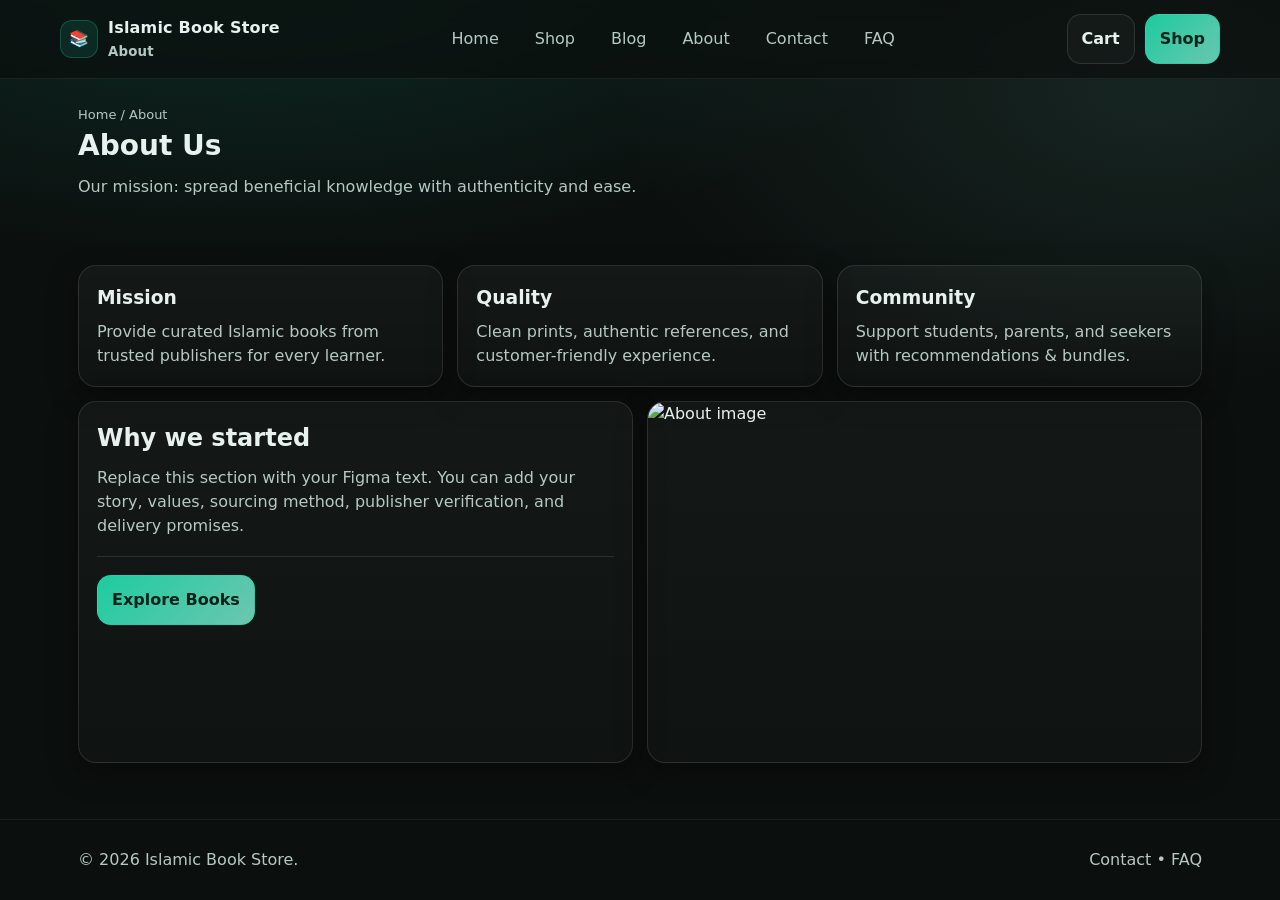
==== about.html @ 1f6e1888 "Initial commit: Islamic Book Store static website" ====
<!doctype html>
<html lang="en">
<head>
  <meta charset="utf-8" />
  <meta name="viewport" content="width=device-width, initial-scale=1" />
  <title>Islamic Book Store — About</title>
  <link rel="stylesheet" href="css/styles.css" />
</head>
<body>

<header class="header">
  <div class="container nav">
    <a class="brand" href="index.html"><span class="logo">📚</span><span>Islamic Book Store<small>About</small></span></a>
    <nav class="nav-links">
      <a href="index.html">Home</a><a href="shop.html">Shop</a><a href="blog.html">Blog</a><a href="about.html">About</a><a href="contact.html">Contact</a><a href="faq.html">FAQ</a>
    </nav>
    <div class="nav-actions">
      <a class="btn" href="cart.html">Cart</a>
      <a class="btn primary" href="shop.html">Shop</a>
      <label class="btn menu-btn" for="menuToggle">Menu</label>
    </div>
  </div>
  <input id="menuToggle" type="checkbox" />
  <div class="menu-panel"><div class="container">
    <a href="index.html">Home</a><a href="shop.html">Shop</a><a href="blog.html">Blog</a><a href="about.html">About</a><a href="contact.html">Contact</a><a href="faq.html">FAQ</a><a href="cart.html">Cart</a>
  </div></div>
</header>

<main>
  <section class="page-head">
    <div class="container">
      <div class="breadcrumb">Home / About</div>
      <h1>About Us</h1>
      <div class="muted">Our mission: spread beneficial knowledge with authenticity and ease.</div>
    </div>
  </section>

  <section class="section">
    <div class="container grid-3">
      <div class="card pad">
        <h3 style="margin:0 0 8px;">Mission</h3>
        <p class="muted" style="margin:0">Provide curated Islamic books from trusted publishers for every learner.</p>
      </div>
      <div class="card pad">
        <h3 style="margin:0 0 8px;">Quality</h3>
        <p class="muted" style="margin:0">Clean prints, authentic references, and customer-friendly experience.</p>
      </div>
      <div class="card pad">
        <h3 style="margin:0 0 8px;">Community</h3>
        <p class="muted" style="margin:0">Support students, parents, and seekers with recommendations & bundles.</p>
      </div>
    </div>

    <div style="height:14px"></div>

    <div class="container" style="display:grid; grid-template-columns: 1fr 1fr; gap:14px;">
      <div class="card pad">
        <h2 style="margin:0 0 10px;">Why we started</h2>
        <p class="muted" style="margin:0">
          Replace this section with your Figma text. You can add your story, values, sourcing method,
          publisher verification, and delivery promises.
        </p>
        <div class="hr"></div>
        <a class="btn primary" href="shop.html">Explore Books</a>
      </div>
      <div class="card" style="overflow:hidden;">
        <img src="assets/hero.jpg" alt="About image" style="width:100%; height: 360px; object-fit: cover;">
      </div>
    </div>
  </section>
</main>

<footer class="footer">
  <div class="container" style="display:flex; justify-content:space-between; gap:10px; flex-wrap:wrap;">
    <span class="muted">© 2026 Islamic Book Store.</span>
    <span class="muted"><a href="contact.html">Contact</a> • <a href="faq.html">FAQ</a></span>
  </div>
</footer>

</body>
</html>
---- css/styles.css ----
/* =========================
   Islamic Book Store - CSS
   No JS required
   ========================= */

:root{
  --bg:#0b0f0e;
  --surface:#0f1614;
  --surface-2:#111c19;
  --text:#e7f2ee;
  --muted:#b5c9c2;
  --line:rgba(231,242,238,.12);
  --brand:#1ed6a8;
  --brand-2:#7ce6cc;
  --danger:#ff5e6c;
  --warn:#ffcc66;

  --radius:18px;
  --radius-sm:12px;
  --shadow: 0 10px 30px rgba(0,0,0,.35);
  --max: 1160px;
}

*{box-sizing:border-box}
html,body{height:100%}
body{
  margin:0;
  font-family: ui-sans-serif, system-ui, -apple-system, Segoe UI, Roboto, Arial, "Noto Sans", "Apple Color Emoji","Segoe UI Emoji";
  background: radial-gradient(1200px 600px at 20% -10%, rgba(30,214,168,.16), transparent 60%),
              radial-gradient(900px 500px at 90% 10%, rgba(124,230,204,.10), transparent 60%),
              var(--bg);
  color:var(--text);
  line-height:1.5;
}

a{color:inherit; text-decoration:none}
img{max-width:100%; display:block}
.container{width:100%; max-width:var(--max); margin:0 auto; padding:0 18px}
.section{padding:56px 0}
.card{
  background: linear-gradient(180deg, rgba(255,255,255,.04), rgba(255,255,255,.02));
  border:1px solid var(--line);
  border-radius:var(--radius);
  box-shadow: var(--shadow);
}
.card.pad{padding:18px}

.badge{
  display:inline-flex; align-items:center; gap:8px;
  padding:6px 10px;
  border:1px solid var(--line);
  background: rgba(30,214,168,.10);
  color: var(--brand-2);
  border-radius: 999px;
  font-size:12px;
  letter-spacing:.2px;
}

.btn{
  display:inline-flex; align-items:center; justify-content:center; gap:10px;
  padding:12px 14px;
  border-radius: 14px;
  border:1px solid var(--line);
  background: rgba(255,255,255,.03);
  color: var(--text);
  cursor:pointer;
  transition: transform .12s ease, background .12s ease, border-color .12s ease;
  font-weight:600;
}
.btn:hover{transform: translateY(-1px); background: rgba(255,255,255,.06); border-color: rgba(231,242,238,.22)}
.btn.primary{
  background: linear-gradient(135deg, rgba(30,214,168,.95), rgba(124,230,204,.85));
  color:#07231b;
  border-color: rgba(30,214,168,.55);
}
.btn.primary:hover{background: linear-gradient(135deg, rgba(30,214,168,1), rgba(124,230,204,.95))}
.btn.danger{background: rgba(255,94,108,.15); border-color: rgba(255,94,108,.35)}
.btn.small{padding:8px 10px; border-radius: 12px; font-size: 13px}

.kbd{
  font-size:12px; color:var(--muted);
  border:1px solid var(--line);
  border-bottom-color: rgba(231,242,238,.25);
  padding:3px 8px; border-radius: 10px;
  background: rgba(255,255,255,.03);
}

/* Header / Nav */
.header{
  position: sticky; top:0; z-index:50;
  backdrop-filter: blur(10px);
  background: rgba(11,15,14,.70);
  border-bottom:1px solid rgba(231,242,238,.08);
}
.nav{
  display:flex; align-items:center; justify-content:space-between;
  padding:14px 0;
  gap:14px;
}
.brand{
  display:flex; align-items:center; gap:10px;
  font-weight:800; letter-spacing:.2px;
}
.brand .logo{
  width:38px; height:38px; border-radius:12px;
  background: rgba(30,214,168,.12);
  border:1px solid rgba(30,214,168,.25);
  display:grid; place-items:center;
}
.brand small{display:block; color:var(--muted); font-weight:600; margin-top:2px}

.nav-links{display:flex; gap:14px; align-items:center}
.nav-links a{
  padding:10px 10px;
  border-radius: 12px;
  color: var(--muted);
  border:1px solid transparent;
}
.nav-links a:hover{color:var(--text); background: rgba(255,255,255,.04); border-color: rgba(231,242,238,.12)}
.nav-actions{display:flex; gap:10px; align-items:center}

/* Mobile menu (checkbox hack) */
#menuToggle{display:none}
.menu-btn{display:none}
.menu-panel{display:none}

.search{
  display:flex; align-items:center; gap:10px;
  border:1px solid var(--line);
  background: rgba(255,255,255,.03);
  border-radius: 14px;
  padding:10px 12px;
  min-width: 300px;
}
.search input{
  flex:1;
  background: transparent;
  border:0;
  outline:none;
  color: var(--text);
  font-size:14px;
}
.search input::placeholder{color: rgba(181,201,194,.75)}

/* Hero */
.hero{
  padding: 44px 0 18px;
}
.hero-grid{
  display:grid;
  grid-template-columns: 1.2fr .8fr;
  gap: 18px;
  align-items: stretch;
}
.hero h1{
  margin: 10px 0 12px;
  font-size: clamp(28px, 4vw, 44px);
  line-height:1.12;
  letter-spacing:-.4px;
}
.hero p{
  margin:0 0 18px;
  color: var(--muted);
  font-size: 16px;
}
.hero .panel{
  padding:20px;
  position:relative;
  overflow:hidden;
}
.hero .panel::after{
  content:"";
  position:absolute;
  inset:-60px -80px auto auto;
  width:220px; height:220px;
  background: radial-gradient(circle at 30% 30%, rgba(30,214,168,.35), transparent 60%);
  filter: blur(2px);
}
.hero .stats{
  display:grid;
  grid-template-columns: repeat(3, 1fr);
  gap: 12px;
  margin-top:18px;
}
.stat{
  border:1px solid var(--line);
  border-radius: 16px;
  padding:12px;
  background: rgba(255,255,255,.02);
}
.stat strong{display:block; font-size:18px}
.stat span{color:var(--muted); font-size:12px}

.hero-aside{
  padding: 18px;
  display:flex;
  flex-direction: column;
  gap: 12px;
}
.hero-aside .thumb{
  border-radius: var(--radius);
  overflow:hidden;
  border:1px solid var(--line);
  background: rgba(255,255,255,.02);
}
.hero-aside .thumb img{height: 220px; width:100%; object-fit: cover}
.hero-aside .mini{
  display:flex; gap:10px; align-items:flex-start;
  padding: 12px;
  border-radius: 16px;
  border:1px solid var(--line);
  background: rgba(255,255,255,.02);
}
.dot{
  width:10px; height:10px; border-radius: 999px; margin-top:6px;
  background: var(--brand);
  box-shadow: 0 0 0 6px rgba(30,214,168,.12);
}

/* Grids */
.grid-3{
  display:grid;
  grid-template-columns: repeat(3, 1fr);
  gap: 14px;
}
.grid-4{
  display:grid;
  grid-template-columns: repeat(4, 1fr);
  gap: 14px;
}
.hr{height:1px; background: var(--line); margin: 18px 0}

/* Product cards */
.product{
  overflow:hidden;
  display:flex; flex-direction:column;
}
.product .img{
  height: 190px;
  background: rgba(255,255,255,.02);
  border-bottom: 1px solid var(--line);
}
.product .img img{
  width:100%; height:100%; object-fit: cover;
}
.product .body{padding:14px}
.product h3{margin:0 0 8px; font-size: 16px}
.product .meta{display:flex; justify-content:space-between; align-items:center; gap:10px}
.price{font-weight:900}
.muted{color: var(--muted)}
.stars{font-size: 12px; color: var(--warn)}
.product .actions{display:flex; gap:10px; margin-top:12px}
.chip{
  display:inline-flex; align-items:center; gap:8px;
  padding:6px 10px;
  border-radius: 999px;
  border:1px solid var(--line);
  background: rgba(255,255,255,.02);
  color: var(--muted);
  font-size: 12px;
}

/* Page header */
.page-head{
  padding: 26px 0 10px;
}
.page-head h1{margin: 0 0 8px; font-size: 28px}
.breadcrumb{color: var(--muted); font-size: 13px}

/* Layout: shop */
.shop-layout{
  display:grid;
  grid-template-columns: 280px 1fr;
  gap: 14px;
}
.sidebar{padding:14px}
.sidebar h3{margin:0 0 10px}
.field{display:flex; flex-direction:column; gap:6px; margin:10px 0}
.field label{font-size:12px; color:var(--muted)}
.input, select, textarea{
  width:100%;
  padding: 12px 12px;
  border-radius: 14px;
  border:1px solid var(--line);
  background: rgba(255,255,255,.03);
  color: var(--text);
  outline:none;
}
textarea{min-height: 120px; resize: vertical}
.row{display:flex; gap:10px}
.row > *{flex:1}

.table{
  width:100%;
  border-collapse: collapse;
  overflow:hidden;
  border-radius: var(--radius);
  border:1px solid var(--line);
}
.table th, .table td{
  padding: 12px;
  border-bottom: 1px solid var(--line);
  text-align:left;
  vertical-align: middle;
}
.table th{color: var(--muted); font-size: 12px; font-weight: 800; letter-spacing:.3px}
.table tr:last-child td{border-bottom:0}
.qty{
  display:inline-flex; align-items:center; gap:8px;
  border:1px solid var(--line);
  border-radius: 999px;
  padding:6px 10px;
}
.qty button{
  width:26px; height:26px;
  border-radius: 999px;
  border:1px solid var(--line);
  background: rgba(255,255,255,.03);
  color: var(--text);
  cursor:pointer;
}

/* Footer */
.footer{
  border-top:1px solid rgba(231,242,238,.08);
  padding: 28px 0;
  color: var(--muted);
}
.footer-grid{
  display:grid;
  grid-template-columns: 1.2fr .8fr .8fr .8fr;
  gap: 14px;
}
.footer h4{margin:0 0 10px; color: var(--text)}
.footer a{color: var(--muted)}
.footer a:hover{color: var(--text)}

/* Responsive */
@media (max-width: 980px){
  .hero-grid{grid-template-columns: 1fr}
  .search{min-width: 0; width: 100%}
  .grid-4{grid-template-columns: repeat(2, 1fr)}
  .grid-3{grid-template-columns: repeat(2, 1fr)}
  .shop-layout{grid-template-columns: 1fr}
}

@media (max-width: 680px){
  .nav-links{display:none}
  .menu-btn{display:inline-flex}
  .menu-panel{
    display:block;
    max-height:0;
    overflow:hidden;
    transition: max-height .2s ease;
    border-top:1px solid rgba(231,242,238,.08);
  }
  #menuToggle:checked ~ .menu-panel{max-height: 420px}
  .menu-panel .container{padding: 10px 18px 16px}
  .menu-panel a{
    display:block;
    padding: 12px 10px;
    border-radius: 12px;
    border:1px solid transparent;
    color: var(--muted);
  }
  .menu-panel a:hover{background: rgba(255,255,255,.04); border-color: rgba(231,242,238,.12); color: var(--text)}
  .grid-3{grid-template-columns: 1fr}
  .grid-4{grid-template-columns: 1fr}
  .footer-grid{grid-template-columns: 1fr}
}
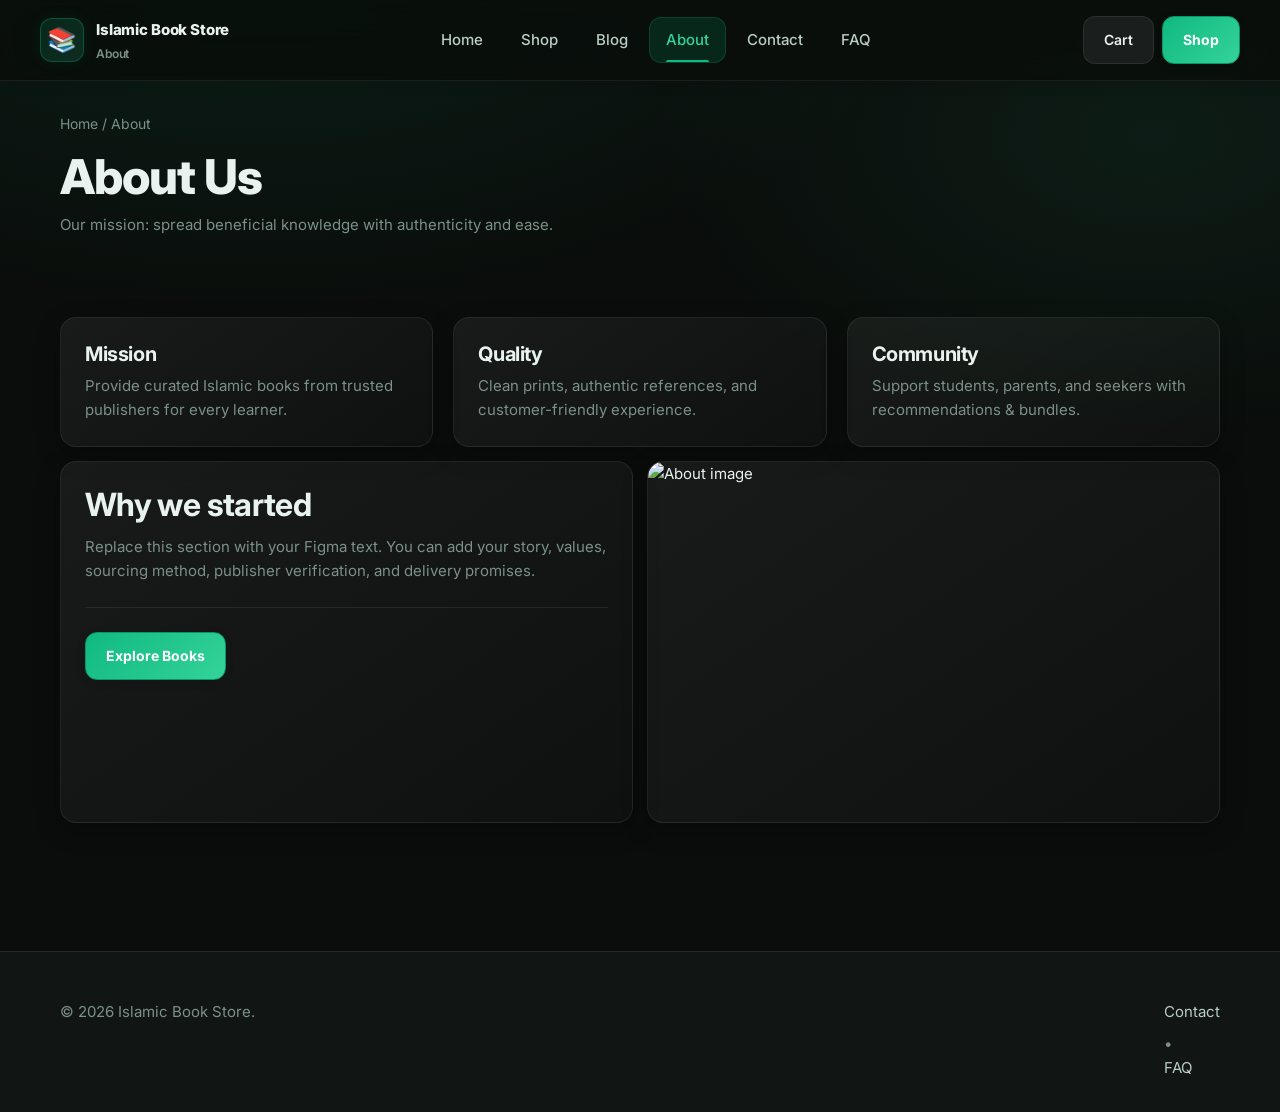
==== commit f9adb7a7: "Complete premium UI/UX upgrade with functional JavaScript features - Added 7 JavaScript modules (dat" ====
--- a/about.html
+++ b/about.html
@@ -15,7 +15,7 @@
       <a href="index.html">Home</a><a href="shop.html">Shop</a><a href="blog.html">Blog</a><a href="about.html">About</a><a href="contact.html">Contact</a><a href="faq.html">FAQ</a>
     </nav>
     <div class="nav-actions">
-      <a class="btn" href="cart.html">Cart</a>
+      <a class="btn cart-badge" href="cart.html" data-count="0">Cart</a>
       <a class="btn primary" href="shop.html">Shop</a>
       <label class="btn menu-btn" for="menuToggle">Menu</label>
     </div>
@@ -77,5 +77,7 @@
   </div>
 </footer>
 
+<script src="js/store.js"></script>
+<script src="js/ui.js"></script>
 </body>
 </html>
--- a/css/styles.css
+++ b/css/styles.css
@@ -1,370 +1,1204 @@
 /* =========================
-   Islamic Book Store - CSS
-   No JS required
+   Islamic Book Store - Premium Edition
+   Dark Theme • Modern Typography • Smooth Interactions
    ========================= */
 
-:root{
-  --bg:#0b0f0e;
-  --surface:#0f1614;
-  --surface-2:#111c19;
-  --text:#e7f2ee;
-  --muted:#b5c9c2;
-  --line:rgba(231,242,238,.12);
-  --brand:#1ed6a8;
-  --brand-2:#7ce6cc;
-  --danger:#ff5e6c;
-  --warn:#ffcc66;
-
-  --radius:18px;
-  --radius-sm:12px;
-  --shadow: 0 10px 30px rgba(0,0,0,.35);
-  --max: 1160px;
-}
-
-*{box-sizing:border-box}
-html,body{height:100%}
-body{
-  margin:0;
-  font-family: ui-sans-serif, system-ui, -apple-system, Segoe UI, Roboto, Arial, "Noto Sans", "Apple Color Emoji","Segoe UI Emoji";
-  background: radial-gradient(1200px 600px at 20% -10%, rgba(30,214,168,.16), transparent 60%),
-              radial-gradient(900px 500px at 90% 10%, rgba(124,230,204,.10), transparent 60%),
+@import url('https://fonts.googleapis.com/css2?family=Inter:wght@300;400;500;600;700;800;900&display=swap');
+
+/* ========== CSS Variables ========== */
+:root {
+  /* Premium Color Palette - Charcoal + Emerald */
+  --bg: #0a0d0b;
+  --surface: #111614;
+  --surface-2: #1a1f1d;
+  --surface-3: #242a27;
+  --text: #e8f3ef;
+  --text-secondary: #b8cdc5;
+  --text-muted: #7a9088;
+  --line: rgba(232, 243, 239, 0.08);
+  --line-strong: rgba(232, 243, 239, 0.15);
+  
+  /* Brand Colors - Refined Emerald */
+  --brand: #10b981;
+  --brand-light: #34d399;
+  --brand-dark: #059669;
+  --brand-glow: rgba(16, 185, 129, 0.15);
+  
+  /* Status Colors */
+  --danger: #ef4444;
+  --danger-light: #f87171;
+  --warning: #f59e0b;
+  --warning-light: #fbbf24;
+  --success: #10b981;
+  --info: #3b82f6;
+  
+  /* Spacing & Layout */
+  --radius: 16px;
+  --radius-sm: 12px;
+  --radius-lg: 20px;
+  --shadow-sm: 0 2px 8px rgba(0, 0, 0, 0.15);
+  --shadow: 0 8px 24px rgba(0, 0, 0, 0.25);
+  --shadow-lg: 0 16px 48px rgba(0, 0, 0, 0.35);
+  --max-width: 1200px;
+  
+  /* Glow Effects */
+  --glow-brand: 0 0 20px var(--brand-glow), 0 0 40px var(--brand-glow);
+  --glow-subtle: 0 0 15px rgba(16, 185, 129, 0.08);
+  
+  /* Transitions */
+  --transition-fast: 0.15s cubic-bezier(0.4, 0, 0.2, 1);
+  --transition: 0.25s cubic-bezier(0.4, 0, 0.2, 1);
+  --transition-slow: 0.4s cubic-bezier(0.4, 0, 0.2, 1);
+}
+
+/* ========== Base Styles ========== */
+* {
+  box-sizing: border-box;
+  margin: 0;
+  padding: 0;
+}
+
+html {
+  scroll-behavior: smooth;
+}
+
+@media (prefers-reduced-motion: reduce) {
+  *,
+  *::before,
+  *::after {
+    animation-duration: 0.01ms !important;
+    animation-iteration-count: 1 !important;
+    transition-duration: 0.01ms !important;
+  }
+  html {
+    scroll-behavior: auto;
+  }
+}
+
+body {
+  font-family: 'Inter', -apple-system, BlinkMacSystemFont, 'Segoe UI', Roboto, Oxygen, Ubuntu, Cantarell, sans-serif;
+  background: radial-gradient(ellipse 1400px 800px at 20% -10%, rgba(16, 185, 129, 0.12), transparent 50%),
+              radial-gradient(ellipse 1000px 600px at 90% 15%, rgba(52, 211, 153, 0.08), transparent 50%),
               var(--bg);
-  color:var(--text);
-  line-height:1.5;
-}
-
-a{color:inherit; text-decoration:none}
-img{max-width:100%; display:block}
-.container{width:100%; max-width:var(--max); margin:0 auto; padding:0 18px}
-.section{padding:56px 0}
-.card{
-  background: linear-gradient(180deg, rgba(255,255,255,.04), rgba(255,255,255,.02));
-  border:1px solid var(--line);
-  border-radius:var(--radius);
+  background-attachment: fixed;
+  color: var(--text);
+  line-height: 1.6;
+  font-size: 15px;
+  -webkit-font-smoothing: antialiased;
+  -moz-osx-font-smoothing: grayscale;
+  min-height: 100vh;
+  display: flex;
+  flex-direction: column;
+}
+
+main {
+  flex: 1;
+}
+
+::selection {
+  background: var(--brand);
+  color: var(--bg);
+}
+
+/* ========== Typography ========== */
+h1, h2, h3, h4, h5, h6 {
+  font-weight: 700;
+  line-height: 1.2;
+  letter-spacing: -0.02em;
+  color: var(--text);
+}
+
+h1 {
+  font-size: clamp(2rem, 5vw, 3rem);
+  font-weight: 800;
+}
+
+h2 {
+  font-size: clamp(1.5rem, 4vw, 2rem);
+}
+
+h3 {
+  font-size: 1.25rem;
+}
+
+a {
+  color: inherit;
+  text-decoration: none;
+  transition: color var(--transition-fast);
+}
+
+img {
+  max-width: 100%;
+  display: block;
+  height: auto;
+}
+
+code {
+  font-family: 'Monaco', 'Courier New', monospace;
+  background: var(--surface-2);
+  padding: 2px 6px;
+  border-radius: 4px;
+  font-size: 0.875em;
+  color: var(--brand-light);
+}
+
+/* ========== Layout Utilities ========== */
+.container {
+  width: 100%;
+  max-width: var(--max-width);
+  margin: 0 auto;
+  padding: 0 20px;
+}
+
+.section {
+  padding: 64px 0;
+}
+
+.section-sm {
+  padding: 40px 0;
+}
+
+/* ========== Card System ========== */
+.card {
+  background: linear-gradient(145deg, rgba(255, 255, 255, 0.06), rgba(255, 255, 255, 0.02));
+  border: 1px solid var(--line);
+  border-radius: var(--radius);
   box-shadow: var(--shadow);
-}
-.card.pad{padding:18px}
-
-.badge{
-  display:inline-flex; align-items:center; gap:8px;
-  padding:6px 10px;
-  border:1px solid var(--line);
-  background: rgba(30,214,168,.10);
-  color: var(--brand-2);
+  transition: all var(--transition);
+  position: relative;
+  overflow: hidden;
+}
+
+.card::before {
+  content: '';
+  position: absolute;
+  inset: 0;
+  background: radial-gradient(circle at 50% 0%, rgba(16, 185, 129, 0.08), transparent 70%);
+  opacity: 0;
+  transition: opacity var(--transition);
+  pointer-events: none;
+}
+
+.card:hover::before {
+  opacity: 1;
+}
+
+.card:hover {
+  border-color: var(--line-strong);
+  transform: translateY(-2px);
+  box-shadow: var(--shadow-lg), var(--glow-subtle);
+}
+
+.card.pad {
+  padding: 24px;
+}
+
+.card.interactive {
+  cursor: pointer;
+}
+
+/* ========== Badge & Chips ========== */
+.badge {
+  display: inline-flex;
+  align-items: center;
+  gap: 6px;
+  padding: 6px 12px;
+  border: 1px solid var(--line-strong);
+  background: var(--brand-glow);
+  color: var(--brand-light);
   border-radius: 999px;
-  font-size:12px;
-  letter-spacing:.2px;
-}
-
-.btn{
-  display:inline-flex; align-items:center; justify-content:center; gap:10px;
-  padding:12px 14px;
-  border-radius: 14px;
-  border:1px solid var(--line);
-  background: rgba(255,255,255,.03);
+  font-size: 0.75rem;
+  font-weight: 600;
+  letter-spacing: 0.025em;
+  text-transform: uppercase;
+}
+
+.chip {
+  display: inline-flex;
+  align-items: center;
+  gap: 6px;
+  padding: 6px 12px;
+  border-radius: 999px;
+  border: 1px solid var(--line);
+  background: var(--surface-2);
+  color: var(--text-secondary);
+  font-size: 0.813rem;
+  font-weight: 500;
+  transition: all var(--transition-fast);
+}
+
+.chip:hover {
+  background: var(--surface-3);
+  border-color: var(--line-strong);
+}
+
+/* ========== Button System ========== */
+.btn {
+  display: inline-flex;
+  align-items: center;
+  justify-content: center;
+  gap: 8px;
+  padding: 12px 20px;
+  border-radius: var(--radius-sm);
+  border: 1px solid var(--line);
+  background: var(--surface-2);
   color: var(--text);
-  cursor:pointer;
-  transition: transform .12s ease, background .12s ease, border-color .12s ease;
-  font-weight:600;
-}
-.btn:hover{transform: translateY(-1px); background: rgba(255,255,255,.06); border-color: rgba(231,242,238,.22)}
-.btn.primary{
-  background: linear-gradient(135deg, rgba(30,214,168,.95), rgba(124,230,204,.85));
-  color:#07231b;
-  border-color: rgba(30,214,168,.55);
-}
-.btn.primary:hover{background: linear-gradient(135deg, rgba(30,214,168,1), rgba(124,230,204,.95))}
-.btn.danger{background: rgba(255,94,108,.15); border-color: rgba(255,94,108,.35)}
-.btn.small{padding:8px 10px; border-radius: 12px; font-size: 13px}
-
-.kbd{
-  font-size:12px; color:var(--muted);
-  border:1px solid var(--line);
-  border-bottom-color: rgba(231,242,238,.25);
-  padding:3px 8px; border-radius: 10px;
-  background: rgba(255,255,255,.03);
-}
-
-/* Header / Nav */
-.header{
-  position: sticky; top:0; z-index:50;
-  backdrop-filter: blur(10px);
-  background: rgba(11,15,14,.70);
-  border-bottom:1px solid rgba(231,242,238,.08);
-}
-.nav{
-  display:flex; align-items:center; justify-content:space-between;
-  padding:14px 0;
-  gap:14px;
-}
-.brand{
-  display:flex; align-items:center; gap:10px;
-  font-weight:800; letter-spacing:.2px;
-}
-.brand .logo{
-  width:38px; height:38px; border-radius:12px;
-  background: rgba(30,214,168,.12);
-  border:1px solid rgba(30,214,168,.25);
-  display:grid; place-items:center;
-}
-.brand small{display:block; color:var(--muted); font-weight:600; margin-top:2px}
-
-.nav-links{display:flex; gap:14px; align-items:center}
-.nav-links a{
-  padding:10px 10px;
-  border-radius: 12px;
-  color: var(--muted);
-  border:1px solid transparent;
-}
-.nav-links a:hover{color:var(--text); background: rgba(255,255,255,.04); border-color: rgba(231,242,238,.12)}
-.nav-actions{display:flex; gap:10px; align-items:center}
-
-/* Mobile menu (checkbox hack) */
-#menuToggle{display:none}
-.menu-btn{display:none}
-.menu-panel{display:none}
-
-.search{
-  display:flex; align-items:center; gap:10px;
-  border:1px solid var(--line);
-  background: rgba(255,255,255,.03);
-  border-radius: 14px;
-  padding:10px 12px;
-  min-width: 300px;
-}
-.search input{
-  flex:1;
+  cursor: pointer;
+  font-weight: 600;
+  font-size: 0.875rem;
+  transition: all var(--transition-fast);
+  white-space: nowrap;
+  position: relative;
+  overflow: hidden;
+}
+
+.btn:hover {
+  transform: translateY(-2px);
+  background: var(--surface-3);
+  border-color: var(--line-strong);
+  box-shadow: var(--shadow-sm);
+}
+
+.btn:active {
+  transform: translateY(0);
+}
+
+.btn:focus-visible {
+  outline: 2px solid var(--brand);
+  outline-offset: 2px;
+}
+
+.btn.primary {
+  background: linear-gradient(135deg, var(--brand), var(--brand-light));
+  color: #fff;
+  border-color: var(--brand-dark);
+  font-weight: 700;
+  box-shadow: var(--shadow-sm);
+}
+
+.btn.primary:hover {
+  background: linear-gradient(135deg, var(--brand-dark), var(--brand));
+  box-shadow: var(--shadow), var(--glow-brand);
+  border-color: var(--brand);
+}
+
+.btn.secondary {
+  background: var(--surface);
+  border-color: var(--brand);
+  color: var(--brand-light);
+}
+
+.btn.secondary:hover {
+  background: var(--brand-glow);
+  box-shadow: var(--glow-subtle);
+}
+
+.btn.danger {
+  background: rgba(239, 68, 68, 0.15);
+  border-color: rgba(239, 68, 68, 0.3);
+  color: var(--danger-light);
+}
+
+.btn.danger:hover {
+  background: rgba(239, 68, 68, 0.25);
+  border-color: var(--danger);
+}
+
+.btn.ghost {
   background: transparent;
-  border:0;
-  outline:none;
+  border-color: transparent;
+}
+
+.btn.ghost:hover {
+  background: var(--surface-2);
+  border-color: var(--line);
+}
+
+.btn.small {
+  padding: 8px 14px;
+  font-size: 0.813rem;
+}
+
+.btn.large {
+  padding: 16px 28px;
+  font-size: 1rem;
+}
+
+.btn:disabled {
+  opacity: 0.5;
+  cursor: not-allowed;
+  transform: none !important;
+}
+
+/* ========== Form Elements ========== */
+.field {
+  display: flex;
+  flex-direction: column;
+  gap: 8px;
+  margin: 16px 0;
+}
+
+.field label {
+  font-size: 0.875rem;
+  font-weight: 600;
+  color: var(--text-secondary);
+  letter-spacing: 0.01em;
+}
+
+.input,
+select,
+textarea {
+  width: 100%;
+  padding: 12px 16px;
+  border-radius: var(--radius-sm);
+  border: 1px solid var(--line);
+  background: var(--surface-2);
   color: var(--text);
-  font-size:14px;
-}
-.search input::placeholder{color: rgba(181,201,194,.75)}
-
-/* Hero */
-.hero{
-  padding: 44px 0 18px;
-}
-.hero-grid{
-  display:grid;
-  grid-template-columns: 1.2fr .8fr;
-  gap: 18px;
+  outline: none;
+  transition: all var(--transition-fast);
+  font-family: inherit;
+  font-size: 0.938rem;
+}
+
+.input:focus,
+select:focus,
+textarea:focus {
+  border-color: var(--brand);
+  background: var(--surface-3);
+  box-shadow: 0 0 0 3px var(--brand-glow);
+}
+
+.input::placeholder {
+  color: var(--text-muted);
+}
+
+textarea {
+  min-height: 120px;
+  resize: vertical;
+}
+
+select {
+  cursor: pointer;
+  appearance: none;
+  background-image: url("data:image/svg+xml,%3Csvg width='12' height='8' viewBox='0 0 12 8' fill='none' xmlns='http://www.w3.org/2000/svg'%3E%3Cpath d='M1 1L6 6L11 1' stroke='%23b8cdc5' stroke-width='2' stroke-linecap='round'/%3E%3C/svg%3E");
+  background-repeat: no-repeat;
+  background-position: right 12px center;
+  padding-right: 36px;
+}
+
+.row {
+  display: flex;
+  gap: 12px;
+  align-items: flex-start;
+}
+
+.row > * {
+  flex: 1;
+}
+
+/* ========== Header & Navigation ========== */
+.header {
+  position: sticky;
+  top: 0;
+  z-index: 100;
+  backdrop-filter: blur(20px) saturate(180%);
+  background: rgba(10, 13, 11, 0.8);
+  border-bottom: 1px solid var(--line);
+  box-shadow: 0 4px 12px rgba(0, 0, 0, 0.1);
+}
+
+.nav {
+  display: flex;
+  align-items: center;
+  justify-content: space-between;
+  padding: 16px 0;
+  gap: 24px;
+}
+
+.brand {
+  display: flex;
+  align-items: center;
+  gap: 12px;
+  font-weight: 800;
+  letter-spacing: -0.01em;
+  transition: transform var(--transition-fast);
+}
+
+.brand:hover {
+  transform: scale(1.02);
+}
+
+.brand .logo {
+  width: 44px;
+  height: 44px;
+  border-radius: var(--radius-sm);
+  background: linear-gradient(135deg, var(--brand-glow), rgba(52, 211, 153, 0.15));
+  border: 1px solid rgba(16, 185, 129, 0.3);
+  display: grid;
+  place-items: center;
+  font-size: 1.5rem;
+  box-shadow: var(--glow-subtle);
+}
+
+.brand small {
+  display: block;
+  color: var(--text-muted);
+  font-weight: 600;
+  font-size: 0.75rem;
+  margin-top: 2px;
+}
+
+.nav-links {
+  display: flex;
+  gap: 4px;
+  align-items: center;
+}
+
+.nav-links a {
+  padding: 10px 16px;
+  border-radius: var(--radius-sm);
+  color: var(--text-secondary);
+  border: 1px solid transparent;
+  font-weight: 500;
+  transition: all var(--transition-fast);
+  position: relative;
+}
+
+.nav-links a:hover {
+  color: var(--text);
+  background: var(--surface-2);
+  border-color: var(--line);
+}
+
+.nav-links a.active {
+  color: var(--brand-light);
+  background: var(--brand-glow);
+  border-color: rgba(16, 185, 129, 0.2);
+}
+
+.nav-links a.active::after {
+  content: '';
+  position: absolute;
+  bottom: 0;
+  left: 16px;
+  right: 16px;
+  height: 2px;
+  background: var(--brand);
+  border-radius: 2px 2px 0 0;
+}
+
+.nav-actions {
+  display: flex;
+  gap: 8px;
+  align-items: center;
+}
+
+.cart-badge {
+  position: relative;
+}
+
+.cart-badge::after {
+  content: attr(data-count);
+  position: absolute;
+  top: -6px;
+  right: -6px;
+  background: var(--brand);
+  color: #fff;
+  font-size: 0.7rem;
+  font-weight: 700;
+  padding: 2px 6px;
+  border-radius: 999px;
+  min-width: 18px;
+  text-align: center;
+  box-shadow: 0 2px 8px rgba(16, 185, 129, 0.4);
+  display: none;
+}
+
+.cart-badge[data-count]:not([data-count="0"])::after {
+  display: block;
+}
+
+/* Mobile Menu */
+#menuToggle {
+  display: none;
+}
+
+.menu-btn {
+  display: none;
+}
+
+.menu-panel {
+  display: none;
+}
+
+/* ========== Hero Section ========== */
+.hero {
+  padding: 48px 0 24px;
+}
+
+.hero-grid {
+  display: grid;
+  grid-template-columns: 1.3fr 0.7fr;
+  gap: 24px;
   align-items: stretch;
 }
-.hero h1{
-  margin: 10px 0 12px;
-  font-size: clamp(28px, 4vw, 44px);
-  line-height:1.12;
-  letter-spacing:-.4px;
-}
-.hero p{
-  margin:0 0 18px;
-  color: var(--muted);
-  font-size: 16px;
-}
-.hero .panel{
-  padding:20px;
-  position:relative;
-  overflow:hidden;
-}
-.hero .panel::after{
-  content:"";
-  position:absolute;
-  inset:-60px -80px auto auto;
-  width:220px; height:220px;
-  background: radial-gradient(circle at 30% 30%, rgba(30,214,168,.35), transparent 60%);
-  filter: blur(2px);
-}
-.hero .stats{
-  display:grid;
+
+.hero h1 {
+  margin: 12px 0 16px;
+  background: linear-gradient(135deg, var(--text), var(--text-secondary));
+  -webkit-background-clip: text;
+  -webkit-text-fill-color: transparent;
+  background-clip: text;
+}
+
+.hero p {
+  margin: 0 0 24px;
+  color: var(--text-secondary);
+  font-size: 1.125rem;
+  line-height: 1.7;
+}
+
+.hero .panel {
+  padding: 32px;
+  position: relative;
+  overflow: hidden;
+}
+
+.hero .panel::after {
+  content: '';
+  position: absolute;
+  inset: -80px -100px auto auto;
+  width: 300px;
+  height: 300px;
+  background: radial-gradient(circle at 30% 30%, rgba(16, 185, 129, 0.25), transparent 60%);
+  filter: blur(40px);
+  animation: float 8s ease-in-out infinite;
+}
+
+@keyframes float {
+  0%, 100% { transform: translate(0, 0) rotate(0deg); }
+  50% { transform: translate(-20px, -20px) rotate(5deg); }
+}
+
+.hero .stats {
+  display: grid;
   grid-template-columns: repeat(3, 1fr);
+  gap: 16px;
+  margin-top: 24px;
+}
+
+.stat {
+  border: 1px solid var(--line);
+  border-radius: var(--radius);
+  padding: 16px;
+  background: var(--surface-2);
+  transition: all var(--transition);
+}
+
+.stat:hover {
+  border-color: var(--brand);
+  background: var(--brand-glow);
+  transform: translateY(-2px);
+}
+
+.stat strong {
+  display: block;
+  font-size: 1.75rem;
+  font-weight: 800;
+  color: var(--brand-light);
+  margin-bottom: 4px;
+}
+
+.stat span {
+  color: var(--text-secondary);
+  font-size: 0.875rem;
+  font-weight: 500;
+}
+
+.hero-aside {
+  padding: 24px;
+  display: flex;
+  flex-direction: column;
+  gap: 16px;
+}
+
+.hero-aside .thumb {
+  border-radius: var(--radius);
+  overflow: hidden;
+  border: 1px solid var(--line);
+  background: var(--surface-2);
+  transition: all var(--transition);
+}
+
+.hero-aside .thumb:hover {
+  border-color: var(--brand);
+  box-shadow: var(--glow-subtle);
+  transform: scale(1.02);
+}
+
+.hero-aside .thumb img {
+  height: 240px;
+  width: 100%;
+  object-fit: cover;
+}
+
+.hero-aside .mini {
+  display: flex;
   gap: 12px;
-  margin-top:18px;
-}
-.stat{
-  border:1px solid var(--line);
-  border-radius: 16px;
-  padding:12px;
-  background: rgba(255,255,255,.02);
-}
-.stat strong{display:block; font-size:18px}
-.stat span{color:var(--muted); font-size:12px}
-
-.hero-aside{
-  padding: 18px;
-  display:flex;
+  align-items: flex-start;
+  padding: 16px;
+  border-radius: var(--radius);
+  border: 1px solid var(--line);
+  background: var(--surface-2);
+}
+
+.dot {
+  width: 10px;
+  height: 10px;
+  border-radius: 999px;
+  margin-top: 6px;
+  background: var(--brand);
+  box-shadow: 0 0 0 6px var(--brand-glow);
+  animation: pulse 2s ease-in-out infinite;
+}
+
+@keyframes pulse {
+  0%, 100% { opacity: 1; }
+  50% { opacity: 0.6; }
+}
+
+/* ========== Grid Layouts ========== */
+.grid-3 {
+  display: grid;
+  grid-template-columns: repeat(auto-fill, minmax(300px, 1fr));
+  gap: 20px;
+}
+
+.grid-4 {
+  display: grid;
+  grid-template-columns: repeat(auto-fill, minmax(260px, 1fr));
+  gap: 20px;
+}
+
+/* ========== Product Cards ========== */
+.product {
+  overflow: hidden;
+  display: flex;
+  flex-direction: column;
+  position: relative;
+}
+
+.product .img {
+  height: 220px;
+  background: var(--surface-2);
+  border-bottom: 1px solid var(--line);
+  position: relative;
+  overflow: hidden;
+}
+
+.product .img img {
+  width: 100%;
+  height: 100%;
+  object-fit: cover;
+  transition: transform var(--transition-slow);
+}
+
+.product:hover .img img {
+  transform: scale(1.05);
+}
+
+.product .body {
+  padding: 20px;
+  flex: 1;
+  display: flex;
+  flex-direction: column;
+}
+
+.product h3 {
+  margin: 8px 0 12px;
+  font-size: 1.125rem;
+  font-weight: 700;
+}
+
+.product .meta {
+  display: flex;
+  justify-content: space-between;
+  align-items: center;
+  gap: 12px;
+  margin-top: auto;
+  padding-top: 12px;
+}
+
+.price {
+  font-weight: 900;
+  font-size: 1.25rem;
+  color: var(--brand-light);
+}
+
+.stars {
+  font-size: 0.875rem;
+  color: var(--warning);
+}
+
+.product .actions {
+  display: flex;
+  gap: 8px;
+  margin-top: 16px;
+}
+
+.product .actions .btn {
+  flex: 1;
+}
+
+/* Skeleton Loading */
+.skeleton {
+  background: linear-gradient(90deg, var(--surface) 25%, var(--surface-2) 50%, var(--surface) 75%);
+  background-size: 200% 100%;
+  animation: loading 1.5s ease-in-out infinite;
+  border-radius: var(--radius-sm);
+}
+
+@keyframes loading {
+  0% { background-position: 200% 0; }
+  100% { background-position: -200% 0; }
+}
+
+.skeleton-card {
+  height: 400px;
+}
+
+/* ========== Page Header ========== */
+.page-head {
+  padding: 32px 0 16px;
+}
+
+.page-head h1 {
+  margin: 0 0 8px;
+}
+
+.breadcrumb {
+  color: var(--text-muted);
+  font-size: 0.875rem;
+  margin-bottom: 12px;
+}
+
+.breadcrumb a {
+  color: var(--text-secondary);
+  transition: color var(--transition-fast);
+}
+
+.breadcrumb a:hover {
+  color: var(--brand-light);
+}
+
+/* ========== Shop Layout ========== */
+.shop-layout {
+  display: grid;
+  grid-template-columns: 300px 1fr;
+  gap: 24px;
+  align-items: start;
+}
+
+.sidebar {
+  padding: 24px;
+  position: sticky;
+  top: 90px;
+}
+
+.sidebar h3 {
+  margin: 0 0 16px;
+  font-size: 1.125rem;
+}
+
+.sidebar .divider {
+  height: 1px;
+  background: var(--line);
+  margin: 20px 0;
+}
+
+#product-count {
+  font-weight: 700;
+}
+
+/* ========== Table ========== */
+.table-wrapper {
+  overflow-x: auto;
+  border-radius: var(--radius);
+  border: 1px solid var(--line);
+}
+
+.table {
+  width: 100%;
+  border-collapse: collapse;
+  background: var(--surface);
+}
+
+.table th,
+.table td {
+  padding: 16px;
+  border-bottom: 1px solid var(--line);
+  text-align: left;
+  vertical-align: middle;
+}
+
+.table th {
+  color: var(--text-secondary);
+  font-size: 0.813rem;
+  font-weight: 700;
+  letter-spacing: 0.05em;
+  text-transform: uppercase;
+  background: var(--surface-2);
+}
+
+.table tr:last-child td {
+  border-bottom: 0;
+}
+
+.table tr {
+  transition: background var(--transition-fast);
+}
+
+.table tbody tr:hover {
+  background: var(--surface-2);
+}
+
+/* Quantity Selector */
+.qty {
+  display: inline-flex;
+  align-items: center;
+  gap: 12px;
+  border: 1px solid var(--line);
+  border-radius: 999px;
+  padding: 6px 14px;
+  background: var(--surface-2);
+}
+
+.qty button {
+  width: 32px;
+  height: 32px;
+  border-radius: 999px;
+  border: 1px solid var(--line);
+  background: var(--surface-3);
+  color: var(--text);
+  cursor: pointer;
+  transition: all var(--transition-fast);
+  font-weight: 700;
+  font-size: 1.125rem;
+}
+
+.qty button:hover {
+  border-color: var(--brand);
+  background: var(--brand-glow);
+  color: var(--brand-light);
+}
+
+.qty strong {
+  min-width: 24px;
+  text-align: center;
+  font-weight: 700;
+}
+
+/* ========== Toast Notifications ========== */
+.toast-container {
+  position: fixed;
+  top: 90px;
+  right: 20px;
+  z-index: 1000;
+  display: flex;
   flex-direction: column;
   gap: 12px;
-}
-.hero-aside .thumb{
+  pointer-events: none;
+}
+
+.toast {
+  background: var(--surface);
+  border: 1px solid var(--line-strong);
   border-radius: var(--radius);
-  overflow:hidden;
-  border:1px solid var(--line);
-  background: rgba(255,255,255,.02);
-}
-.hero-aside .thumb img{height: 220px; width:100%; object-fit: cover}
-.hero-aside .mini{
-  display:flex; gap:10px; align-items:flex-start;
-  padding: 12px;
-  border-radius: 16px;
-  border:1px solid var(--line);
-  background: rgba(255,255,255,.02);
-}
-.dot{
-  width:10px; height:10px; border-radius: 999px; margin-top:6px;
+  padding: 16px 20px;
+  box-shadow: var(--shadow-lg);
+  display: flex;
+  align-items: center;
+  gap: 12px;
+  min-width: 300px;
+  pointer-events: all;
+  animation: slideIn 0.3s cubic-bezier(0.4, 0, 0.2, 1);
+  backdrop-filter: blur(20px);
+}
+
+@keyframes slideIn {
+  from {
+    transform: translateX(400px);
+    opacity: 0;
+  }
+  to {
+    transform: translateX(0);
+    opacity: 1;
+  }
+}
+
+.toast.success {
+  border-color: var(--brand);
+  background: linear-gradient(145deg, rgba(16, 185, 129, 0.15), rgba(16, 185, 129, 0.05));
+}
+
+.toast.error {
+  border-color: var(--danger);
+  background: linear-gradient(145deg, rgba(239, 68, 68, 0.15), rgba(239, 68, 68, 0.05));
+}
+
+.toast-icon {
+  width: 24px;
+  height: 24px;
+  border-radius: 50%;
+  display: grid;
+  place-items: center;
+  font-size: 0.875rem;
+  flex-shrink: 0;
+}
+
+.toast.success .toast-icon {
   background: var(--brand);
-  box-shadow: 0 0 0 6px rgba(30,214,168,.12);
-}
-
-/* Grids */
-.grid-3{
-  display:grid;
-  grid-template-columns: repeat(3, 1fr);
-  gap: 14px;
-}
-.grid-4{
-  display:grid;
-  grid-template-columns: repeat(4, 1fr);
-  gap: 14px;
-}
-.hr{height:1px; background: var(--line); margin: 18px 0}
-
-/* Product cards */
-.product{
-  overflow:hidden;
-  display:flex; flex-direction:column;
-}
-.product .img{
-  height: 190px;
-  background: rgba(255,255,255,.02);
-  border-bottom: 1px solid var(--line);
-}
-.product .img img{
-  width:100%; height:100%; object-fit: cover;
-}
-.product .body{padding:14px}
-.product h3{margin:0 0 8px; font-size: 16px}
-.product .meta{display:flex; justify-content:space-between; align-items:center; gap:10px}
-.price{font-weight:900}
-.muted{color: var(--muted)}
-.stars{font-size: 12px; color: var(--warn)}
-.product .actions{display:flex; gap:10px; margin-top:12px}
-.chip{
-  display:inline-flex; align-items:center; gap:8px;
-  padding:6px 10px;
-  border-radius: 999px;
-  border:1px solid var(--line);
-  background: rgba(255,255,255,.02);
-  color: var(--muted);
-  font-size: 12px;
-}
-
-/* Page header */
-.page-head{
-  padding: 26px 0 10px;
-}
-.page-head h1{margin: 0 0 8px; font-size: 28px}
-.breadcrumb{color: var(--muted); font-size: 13px}
-
-/* Layout: shop */
-.shop-layout{
-  display:grid;
-  grid-template-columns: 280px 1fr;
-  gap: 14px;
-}
-.sidebar{padding:14px}
-.sidebar h3{margin:0 0 10px}
-.field{display:flex; flex-direction:column; gap:6px; margin:10px 0}
-.field label{font-size:12px; color:var(--muted)}
-.input, select, textarea{
-  width:100%;
-  padding: 12px 12px;
-  border-radius: 14px;
-  border:1px solid var(--line);
-  background: rgba(255,255,255,.03);
+  color: #fff;
+}
+
+.toast.error .toast-icon {
+  background: var(--danger);
+  color: #fff;
+}
+
+.toast-content {
+  flex: 1;
+}
+
+.toast-title {
+  font-weight: 700;
+  margin-bottom: 2px;
+  font-size: 0.938rem;
+}
+
+.toast-message {
+  font-size: 0.813rem;
+  color: var(--text-secondary);
+}
+
+/* ========== Footer ========== */
+.footer {
+  border-top: 1px solid var(--line);
+  padding: 48px 0 24px;
+  color: var(--text-secondary);
+  background: var(--surface);
+  margin-top: 64px;
+}
+
+.footer-grid {
+  display: grid;
+  grid-template-columns: 1.5fr repeat(3, 1fr);
+  gap: 32px;
+  margin-bottom: 32px;
+}
+
+.footer h4 {
+  margin: 0 0 16px;
   color: var(--text);
-  outline:none;
-}
-textarea{min-height: 120px; resize: vertical}
-.row{display:flex; gap:10px}
-.row > *{flex:1}
-
-.table{
-  width:100%;
-  border-collapse: collapse;
-  overflow:hidden;
-  border-radius: var(--radius);
-  border:1px solid var(--line);
-}
-.table th, .table td{
-  padding: 12px;
-  border-bottom: 1px solid var(--line);
-  text-align:left;
-  vertical-align: middle;
-}
-.table th{color: var(--muted); font-size: 12px; font-weight: 800; letter-spacing:.3px}
-.table tr:last-child td{border-bottom:0}
-.qty{
-  display:inline-flex; align-items:center; gap:8px;
-  border:1px solid var(--line);
-  border-radius: 999px;
-  padding:6px 10px;
-}
-.qty button{
-  width:26px; height:26px;
-  border-radius: 999px;
-  border:1px solid var(--line);
-  background: rgba(255,255,255,.03);
-  color: var(--text);
-  cursor:pointer;
-}
-
-/* Footer */
-.footer{
-  border-top:1px solid rgba(231,242,238,.08);
-  padding: 28px 0;
-  color: var(--muted);
-}
-.footer-grid{
-  display:grid;
-  grid-template-columns: 1.2fr .8fr .8fr .8fr;
-  gap: 14px;
-}
-.footer h4{margin:0 0 10px; color: var(--text)}
-.footer a{color: var(--muted)}
-.footer a:hover{color: var(--text)}
-
-/* Responsive */
-@media (max-width: 980px){
-  .hero-grid{grid-template-columns: 1fr}
-  .search{min-width: 0; width: 100%}
-  .grid-4{grid-template-columns: repeat(2, 1fr)}
-  .grid-3{grid-template-columns: repeat(2, 1fr)}
-  .shop-layout{grid-template-columns: 1fr}
-}
-
-@media (max-width: 680px){
-  .nav-links{display:none}
-  .menu-btn{display:inline-flex}
-  .menu-panel{
-    display:block;
-    max-height:0;
-    overflow:hidden;
-    transition: max-height .2s ease;
-    border-top:1px solid rgba(231,242,238,.08);
-  }
-  #menuToggle:checked ~ .menu-panel{max-height: 420px}
-  .menu-panel .container{padding: 10px 18px 16px}
-  .menu-panel a{
-    display:block;
-    padding: 12px 10px;
-    border-radius: 12px;
-    border:1px solid transparent;
-    color: var(--muted);
-  }
-  .menu-panel a:hover{background: rgba(255,255,255,.04); border-color: rgba(231,242,238,.12); color: var(--text)}
-  .grid-3{grid-template-columns: 1fr}
-  .grid-4{grid-template-columns: 1fr}
-  .footer-grid{grid-template-columns: 1fr}
-}+  font-size: 1rem;
+  font-weight: 700;
+}
+
+.footer a {
+  display: block;
+  color: var(--text-secondary);
+  margin-bottom: 8px;
+  transition: color var(--transition-fast);
+}
+
+.footer a:hover {
+  color: var(--brand-light);
+}
+
+.footer-bottom {
+  padding-top: 24px;
+  border-top: 1px solid var(--line);
+  display: flex;
+  justify-content: space-between;
+  align-items: center;
+  flex-wrap: wrap;
+  gap: 16px;
+  font-size: 0.875rem;
+}
+
+/* ========== Utilities ========== */
+.hr {
+  height: 1px;
+  background: var(--line);
+  margin: 24px 0;
+  border: 0;
+}
+
+.muted {
+  color: var(--text-muted);
+}
+
+.text-center {
+  text-align: center;
+}
+
+.mt-1 { margin-top: 8px; }
+.mt-2 { margin-top: 16px; }
+.mt-3 { margin-top: 24px; }
+.mt-4 { margin-top: 32px; }
+
+.mb-1 { margin-bottom: 8px; }
+.mb-2 { margin-bottom: 16px; }
+.mb-3 { margin-bottom: 24px; }
+.mb-4 { margin-bottom: 32px; }
+
+.gap-1 { gap: 8px; }
+.gap-2 { gap: 16px; }
+.gap-3 { gap: 24px; }
+
+.hidden {
+  display: none !important;
+}
+
+/* ========== Responsive Design ========== */
+@media (max-width: 1024px) {
+  .hero-grid {
+    grid-template-columns: 1fr;
+  }
+  
+  .shop-layout {
+    grid-template-columns: 1fr;
+  }
+  
+  .sidebar {
+    position: static;
+  }
+  
+  .grid-3,
+  .grid-4 {
+    grid-template-columns: repeat(auto-fill, minmax(240px, 1fr));
+  }
+}
+
+@media (max-width: 768px) {
+  .nav-links {
+    display: none;
+  }
+  
+  .menu-btn {
+    display: inline-flex;
+  }
+  
+  .menu-panel {
+    display: block;
+    max-height: 0;
+    overflow: hidden;
+    transition: max-height 0.3s cubic-bezier(0.4, 0, 0.2, 1);
+    border-top: 1px solid var(--line);
+  }
+  
+  #menuToggle:checked ~ .menu-panel {
+    max-height: 500px;
+  }
+  
+  .menu-panel .container {
+    padding: 16px 20px 24px;
+  }
+  
+  .menu-panel a {
+    display: block;
+    padding: 12px 16px;
+    border-radius: var(--radius-sm);
+    border: 1px solid transparent;
+    color: var(--text-secondary);
+    margin-bottom: 4px;
+    transition: all var(--transition-fast);
+  }
+  
+  .menu-panel a:hover {
+    background: var(--surface-2);
+    border-color: var(--line);
+    color: var(--text);
+  }
+  
+  .menu-panel a.active {
+    background: var(--brand-glow);
+    border-color: rgba(16, 185, 129, 0.2);
+    color: var(--brand-light);
+  }
+  
+  .grid-3,
+  .grid-4 {
+    grid-template-columns: 1fr;
+  }
+  
+  .footer-grid {
+    grid-template-columns: 1fr;
+    gap: 24px;
+  }
+  
+  .hero .stats {
+    grid-template-columns: 1fr;
+  }
+  
+  .table-wrapper {
+    overflow-x: auto;
+  }
+  
+  .toast-container {
+    left: 20px;
+    right: 20px;
+  }
+  
+  .toast {
+    min-width: auto;
+  }
+}
+
+@media (max-width: 480px) {
+  .container {
+    padding: 0 16px;
+  }
+  
+  .section {
+    padding: 40px 0;
+  }
+  
+  .btn {
+    padding: 10px 16px;
+    font-size: 0.813rem;
+  }
+  
+  .card.pad {
+    padding: 16px;
+  }
+  
+  h1 {
+    font-size: 2rem;
+  }
+  
+  h2 {
+    font-size: 1.5rem;
+  }
+}
+
+/* ========== Print Styles ========== */
+@media print {
+  .header,
+  .footer,
+  .btn,
+  .nav-actions,
+  .toast-container {
+    display: none !important;
+  }
+  
+  body {
+    background: #fff;
+    color: #000;
+  }
+  
+  .card {
+    border: 1px solid #ddd;
+    box-shadow: none;
+  }
+}
